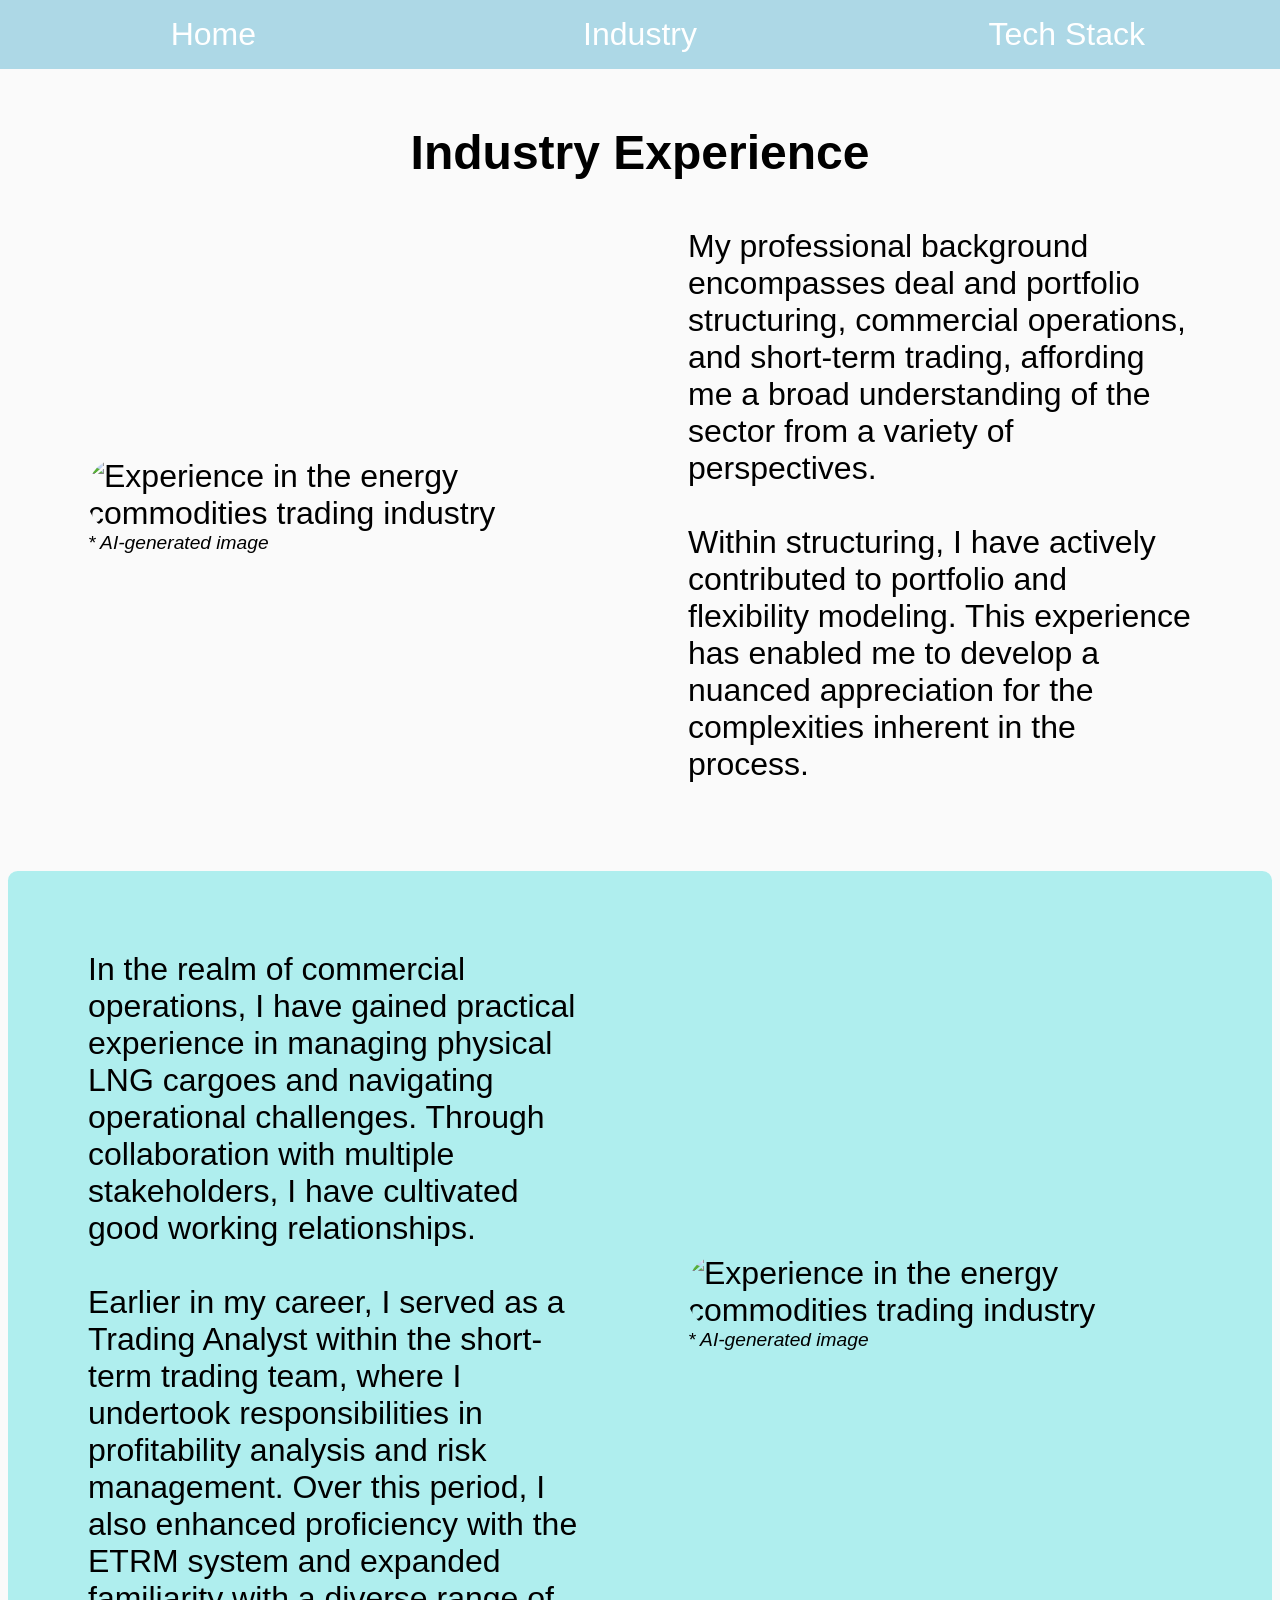
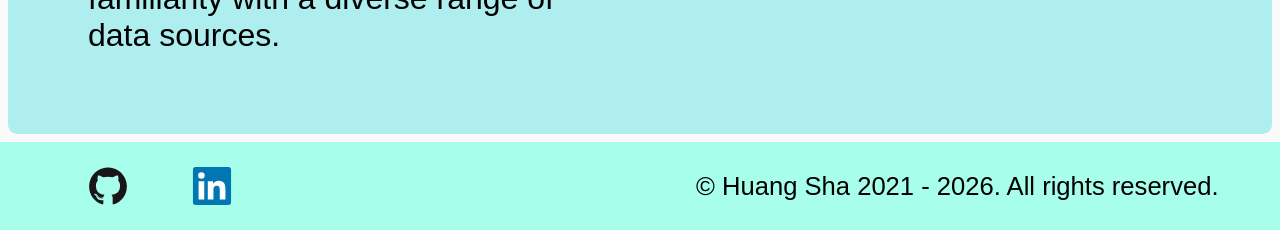
==== html/industry.html @ d00a29bc "Create pages for each section Create industry.html for industry experience, and tech-stack.html for " ====
<!-- Created by Sha Huang -->

<!DOCTYPE html>
<html lang="en">
    <head>
        <meta charset="UTF-8">
        <meta http-equiv="X-UA-Compatible" content="IE=edge">
        <meta name="viewport" content="width=device-width, initial-scale=1.0">

        <meta property="og:title" content="Sha Huang">
        <meta property="og:description" content="Welcome to Sha Huang's personal website">
        <meta property="og:image" content="https://sha-huang.github.io/asset/img/profile.jpg">
        <meta property="og:url" content="https://sha-huang.github.io/">

        <title>Sha Huang</title>
        <meta name="description" content="Welcome to Sha Huang's personal website">
        <meta name="author" content="Sha Huang">
        <link rel="stylesheet" href="../css/style.css" type="text/css">
    </head>

    <body>
        <header>
            <nav>
                <ul>
                    <li><a href="../index.html">Home</a></li>
                    <li><a href="../html/industry.html">Industry</a></li>
                    <li><a href="../html/tech-stack.html">Tech Stack</a></li>
                </ul>
            </nav>
        </header>

        <main>
            <section>
                <h1>Industry Experience</h1>
                <article>
                    <img alt="Experience in the energy commodities trading industry" title="Industry experiences" width="100%" src="../images/in02.png" />
                    <p style="font-size: 0.6em; font-style: italic;">* AI-generated image</p>
                </article>
                <article>
                    <p>My professional background encompasses deal and portfolio structuring, commercial operations, and short-term trading, affording me a broad understanding of the sector from a variety of perspectives.</p>
                    <br>
                    <p>Within structuring, I have actively contributed to portfolio and flexibility modeling. This experience has enabled me to develop a nuanced appreciation for the complexities inherent in the process.</p>
                </article>
            </section>

            <section>
                <article>
                    <p>In the realm of commercial operations, I have gained practical experience in managing physical LNG cargoes and navigating operational challenges. Through collaboration with multiple stakeholders, I have cultivated good working relationships.</p>
                    <br>
                    <p>Earlier in my career, I served as a Trading Analyst within the short-term trading team, where I undertook responsibilities in profitability analysis and risk management. Over this period, I also enhanced proficiency with the ETRM system and expanded familiarity with a diverse range of data sources.</p>
                </article>
                <article>
                    <img alt="Experience in the energy commodities trading industry" title="Industry experiences" width="100%" src="../images/in03.png" />
                    <p style="font-size: 0.6em; font-style: italic;">* AI-generated image</p>
                </article>
            </section>
        </main>

        <footer>
            <div>
                <a href="https://github.com/sha-huang" target="_blank" rel="noopener" aria-label="GitHub">
                    <svg viewBox="0 0 128 128" width="40px" height="40px"><g fill="#181616">
                        <path fill-rule="evenodd" clip-rule="evenodd" d="M64 5.103c-33.347 0-60.388 27.035-60.388 60.388 0 26.682 17.303 49.317 41.297 57.303 3.017.56 4.125-1.31 4.125-2.905 0-1.44-.056-6.197-.082-11.243-16.8 3.653-20.345-7.125-20.345-7.125-2.747-6.98-6.705-8.836-6.705-8.836-5.48-3.748.413-3.67.413-3.67 6.063.425 9.257 6.223 9.257 6.223 5.386 9.23 14.127 6.562 17.573 5.02.542-3.903 2.107-6.568 3.834-8.076-13.413-1.525-27.514-6.704-27.514-29.843 0-6.593 2.36-11.98 6.223-16.21-.628-1.52-2.695-7.662.584-15.98 0 0 5.07-1.623 16.61 6.19C53.7 35 58.867 34.327 64 34.304c5.13.023 10.3.694 15.127 2.033 11.526-7.813 16.59-6.19 16.59-6.19 3.287 8.317 1.22 14.46.593 15.98 3.872 4.23 6.215 9.617 6.215 16.21 0 23.194-14.127 28.3-27.574 29.796 2.167 1.874 4.097 5.55 4.097 11.183 0 8.08-.07 14.583-.07 16.572 0 1.607 1.088 3.49 4.148 2.897 23.98-7.994 41.263-30.622 41.263-57.294C124.388 32.14 97.35 5.104 64 5.104z"/><path d="M26.484 91.806c-.133.3-.605.39-1.035.185-.44-.196-.685-.605-.543-.906.13-.31.603-.395 1.04-.188.44.197.69.61.537.91zm2.446 2.729c-.287.267-.85.143-1.232-.28-.396-.42-.47-.983-.177-1.254.298-.266.844-.14 1.24.28.394.426.472.984.17 1.255zM31.312 98.012c-.37.258-.976.017-1.35-.52-.37-.538-.37-1.183.01-1.44.373-.258.97-.025 1.35.507.368.545.368 1.19-.01 1.452zm3.261 3.361c-.33.365-1.036.267-1.552-.23-.527-.487-.674-1.18-.343-1.544.336-.366 1.045-.264 1.564.23.527.486.686 1.18.333 1.543zm4.5 1.951c-.147.473-.825.688-1.51.486-.683-.207-1.13-.76-.99-1.238.14-.477.823-.7 1.512-.485.683.206 1.13.756.988 1.237zm4.943.361c.017.498-.563.91-1.28.92-.723.017-1.308-.387-1.315-.877 0-.503.568-.91 1.29-.924.717-.013 1.306.387 1.306.88zm4.598-.782c.086.485-.413.984-1.126 1.117-.7.13-1.35-.172-1.44-.653-.086-.498.422-.997 1.122-1.126.714-.123 1.354.17 1.444.663zm0 0"/>
                    </g></svg>
                </a>

                <a href="https://www.linkedin.com/in/huang-sha" target="_blank" rel="noopener" aria-label="LinkedIn">
                    <svg viewBox="0 0 128 128" width="40px" height="40px"><path fill="#0076b2" d="M116 3H12a8.91 8.91 0 00-9 8.8v104.42a8.91 8.91 0 009 8.78h104a8.93 8.93 0 009-8.81V11.77A8.93 8.93 0 00116 3z"/><path fill="#fff" d="M21.06 48.73h18.11V107H21.06zm9.06-29a10.5 10.5 0 11-10.5 10.49 10.5 10.5 0 0110.5-10.49M50.53 48.73h17.36v8h.24c2.42-4.58 8.32-9.41 17.13-9.41C103.6 47.28 107 59.35 107 75v32H88.89V78.65c0-6.75-.12-15.44-9.41-15.44s-10.87 7.36-10.87 15V107H50.53z"/></svg>
                </a>

                <!-- <a href="https://x.com/yourhandle" target="_blank" rel="noopener" aria-label="X.com">
                    <svg viewBox="0 0 128 128" width="40" height="40" fill="none"><path d="M75.916 54.2 122.542 0h-11.05L71.008 47.06 38.672 0H1.376l48.898 71.164L1.376 128h11.05L55.18 78.303 89.328 128h37.296L75.913 54.2ZM60.782 71.79l-4.955-7.086-39.42-56.386h16.972L65.19 53.824l4.954 7.086 41.353 59.15h-16.97L60.782 71.793Z" fill="#000" style="stroke-width:.104373"/></svg>
                </a> -->
            </div>

            <div>
                <p style="font-size: 0.8em;">&copy Huang Sha 2021 - 2026. All rights reserved.</p>
            </div>
        </footer>
    </body>
</html>
---- css/style.css ----
/* Created by Sha Huang */

* {
    margin: 0;
    -moz-box-sizing: border-box;
    -webkit-box-sizing: border-box;
    box-sizing: border-box;
}

html {
    -webkit-text-size-adjust: 100%;
    -ms-text-size-adjust: 100%;
}

body {
    font-family: Arial, Helvetica, sans-serif;
    font-size: 2em;
    margin: 0;
    background-color: #FAFAFA;
}

nav {
    background-color: lightblue;
}

nav ul {
    display: flex;
    flex-wrap: wrap;
    padding-left: 0;
    margin: 0;
    list-style: none;
}

nav li {
    flex: 1;
    text-align: center;
}

nav li a {
    display: block;
    padding: 1rem 0rem;
    color: white;
    text-decoration: none;
}

nav li:hover {
    background-color: lightcyan;
    transition: 0.5s;
}

nav a:hover {
    text-decoration: solid;
    color: darkgoldenrod;
    transition: 0.5s;
}

section {
    display: flex;
    flex-wrap: wrap;
    align-items: center;
    margin: 0.5rem;
    padding: 2rem;
    border-radius: 0.6rem;
}

section:nth-of-type(2n) {
    background-color: paleturquoise;
}

section:hover {
    transition: 0.7s;
    box-shadow: 0 0 30px lightseagreen;
}

h1, h2, h3 {
    width: 100%;
    padding: 1rem 0 0 0;
    text-align: center;
}

article {
    flex: 1;
    margin: 1rem;
    padding: 2rem;
}

article svg {
    margin: 8px 8px 10px 8px;
}

article img {
    border-radius: 2rem;
}

.button {
    display: inline-block;
    padding: 10px 30px;
    border-radius: 10px;
    color: white;
    background-color: #007bff;
    text-align: center;
    text-decoration: none;
}

article .button:hover {
    background-color: purple;
    transition: 0.5s;
}

footer {
    display: flex;
    background-color: #a7ffeb;
}

footer div {
    flex: 1;
    display: flex;
    align-items: center;
    margin: 0.5rem;
    padding: 1rem 3rem;
}

footer div a {
    display: flex;
    padding: 0rem 2rem;
}

a svg {
    display: block;
}

@media (max-width: 1100px) {
    section, footer {
        flex-direction: column;
    }

    body {
        font-size: 1.5em;
    }

    section {
        padding: 2rem 1rem;
    }

    article {
        padding: 1rem;
    }
}
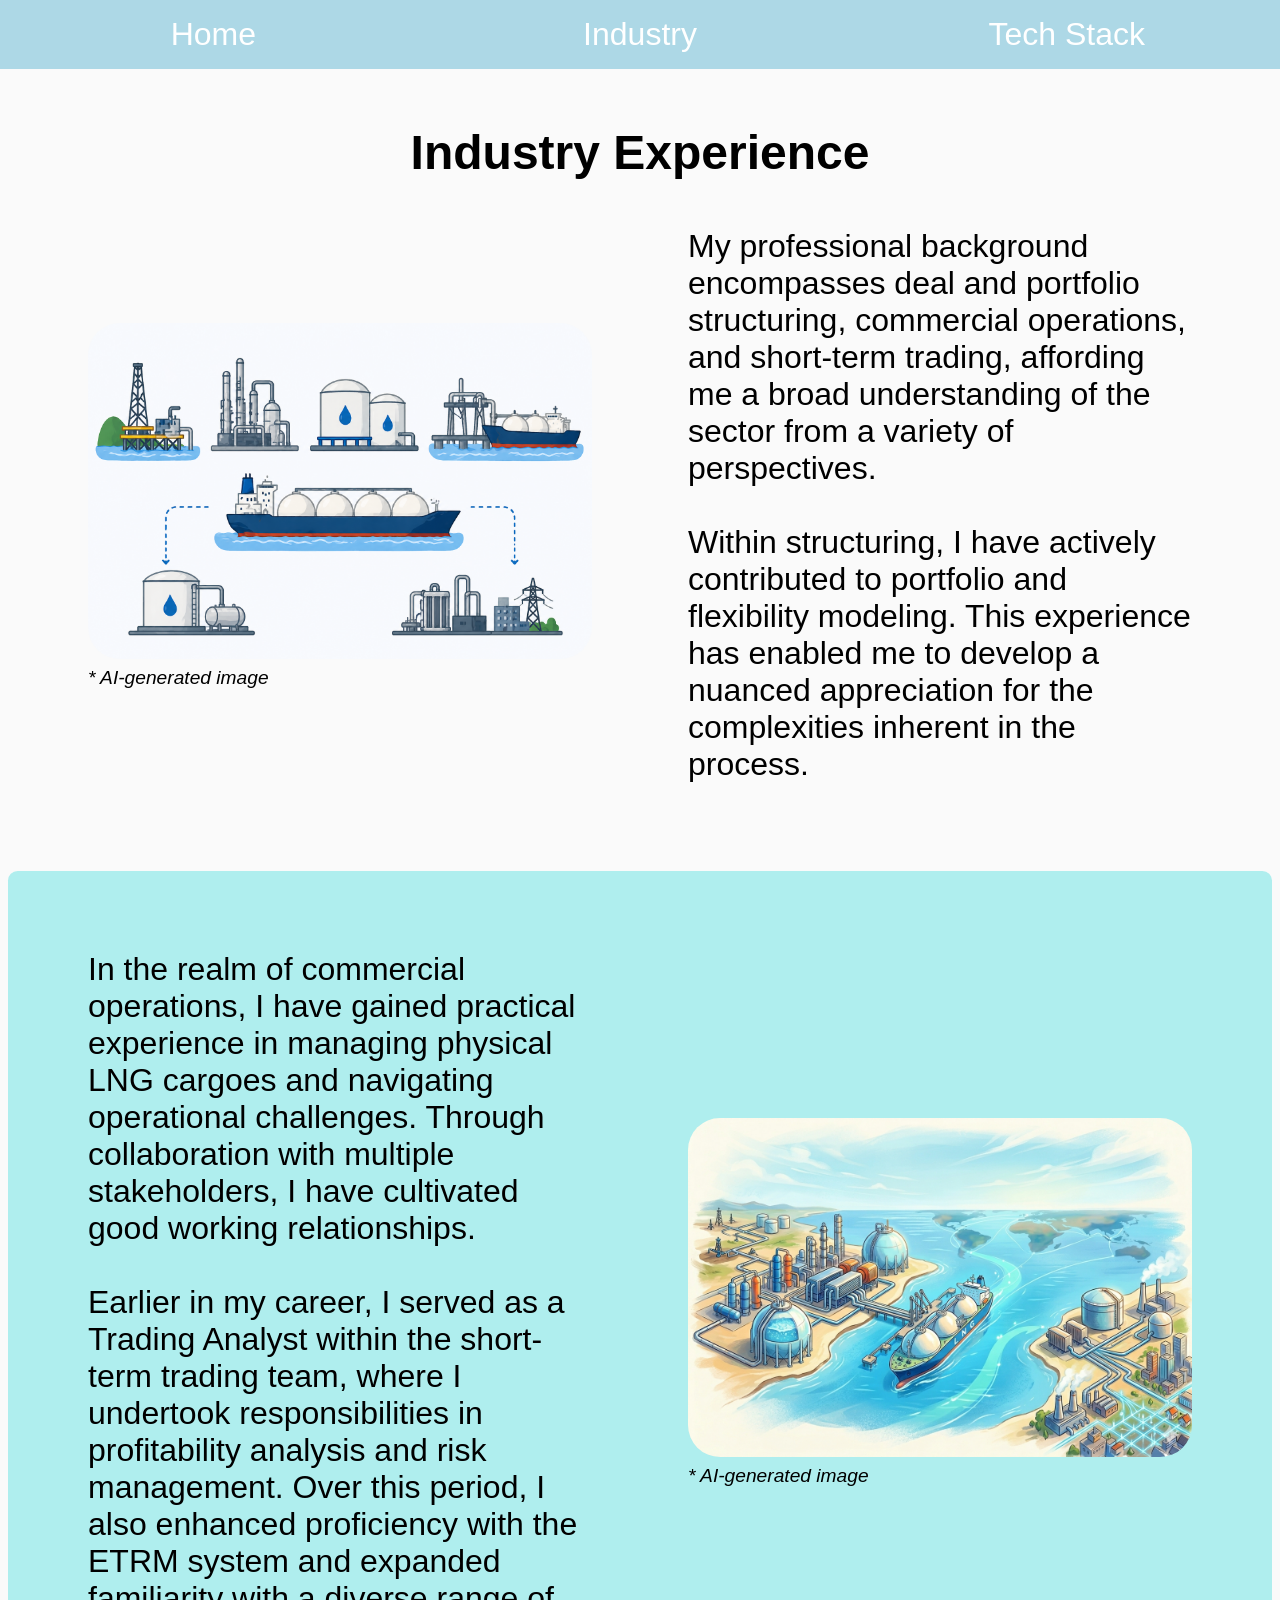
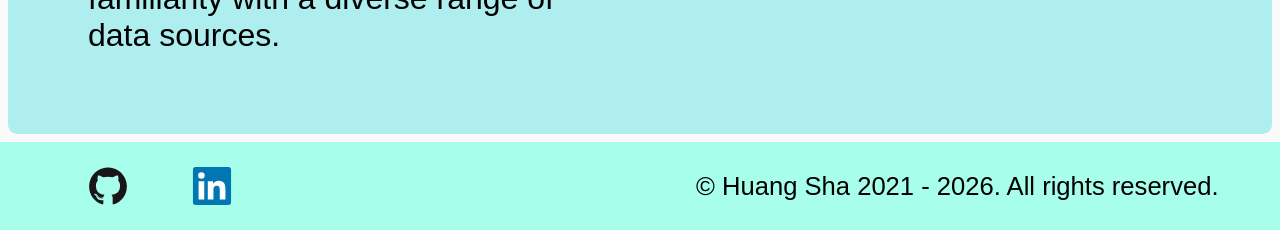
==== commit 7f3da954: "Add images to the website Add images and update links in the html files." ====
--- a/html/industry.html
+++ b/html/industry.html
@@ -33,7 +33,7 @@
             <section>
                 <h1>Industry Experience</h1>
                 <article>
-                    <img alt="Experience in the energy commodities trading industry" title="Industry experiences" width="100%" src="../images/in02.png" />
+                    <img alt="Experience in the energy commodities trading industry" title="Industry experiences" width="100%" src="../asset/img/in02.png" />
                     <p style="font-size: 0.6em; font-style: italic;">* AI-generated image</p>
                 </article>
                 <article>
@@ -50,7 +50,7 @@
                     <p>Earlier in my career, I served as a Trading Analyst within the short-term trading team, where I undertook responsibilities in profitability analysis and risk management. Over this period, I also enhanced proficiency with the ETRM system and expanded familiarity with a diverse range of data sources.</p>
                 </article>
                 <article>
-                    <img alt="Experience in the energy commodities trading industry" title="Industry experiences" width="100%" src="../images/in03.png" />
+                    <img alt="Experience in the energy commodities trading industry" title="Industry experiences" width="100%" src="../asset/img/in03.png" />
                     <p style="font-size: 0.6em; font-style: italic;">* AI-generated image</p>
                 </article>
             </section>
